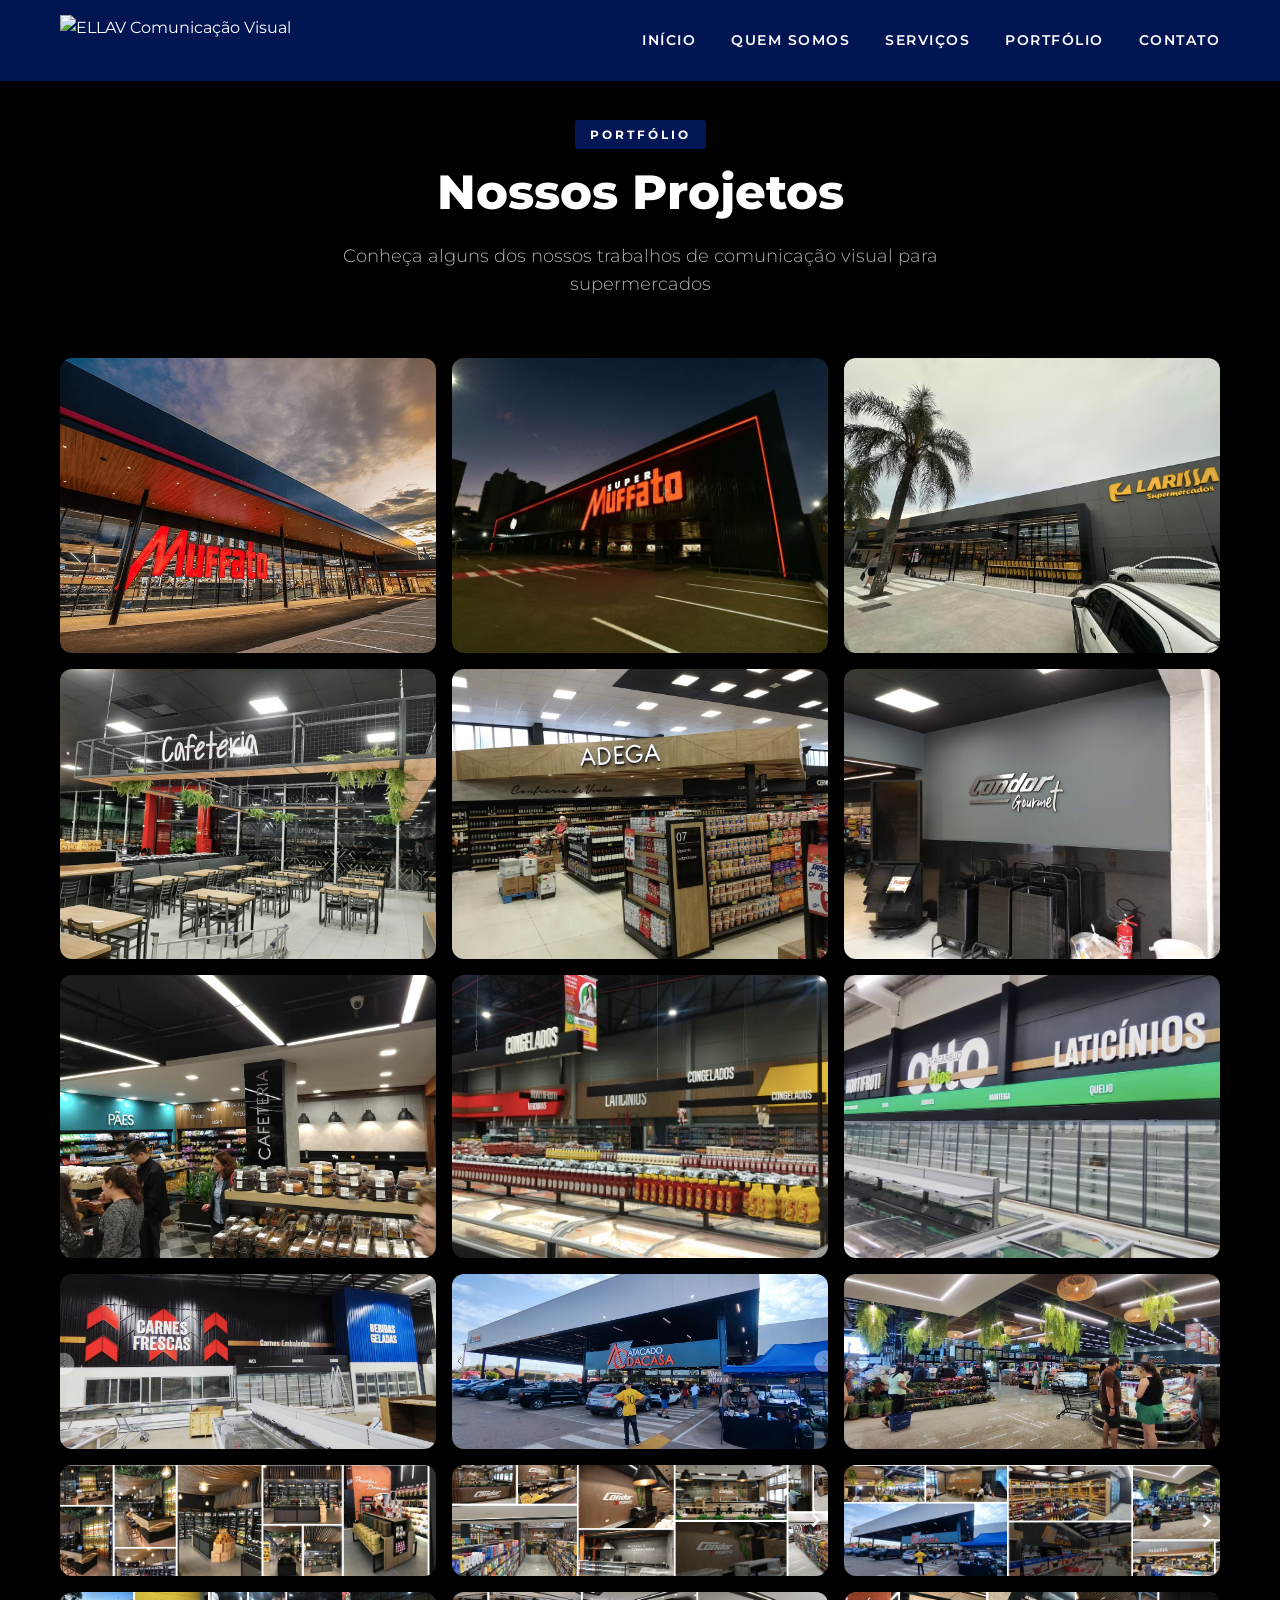
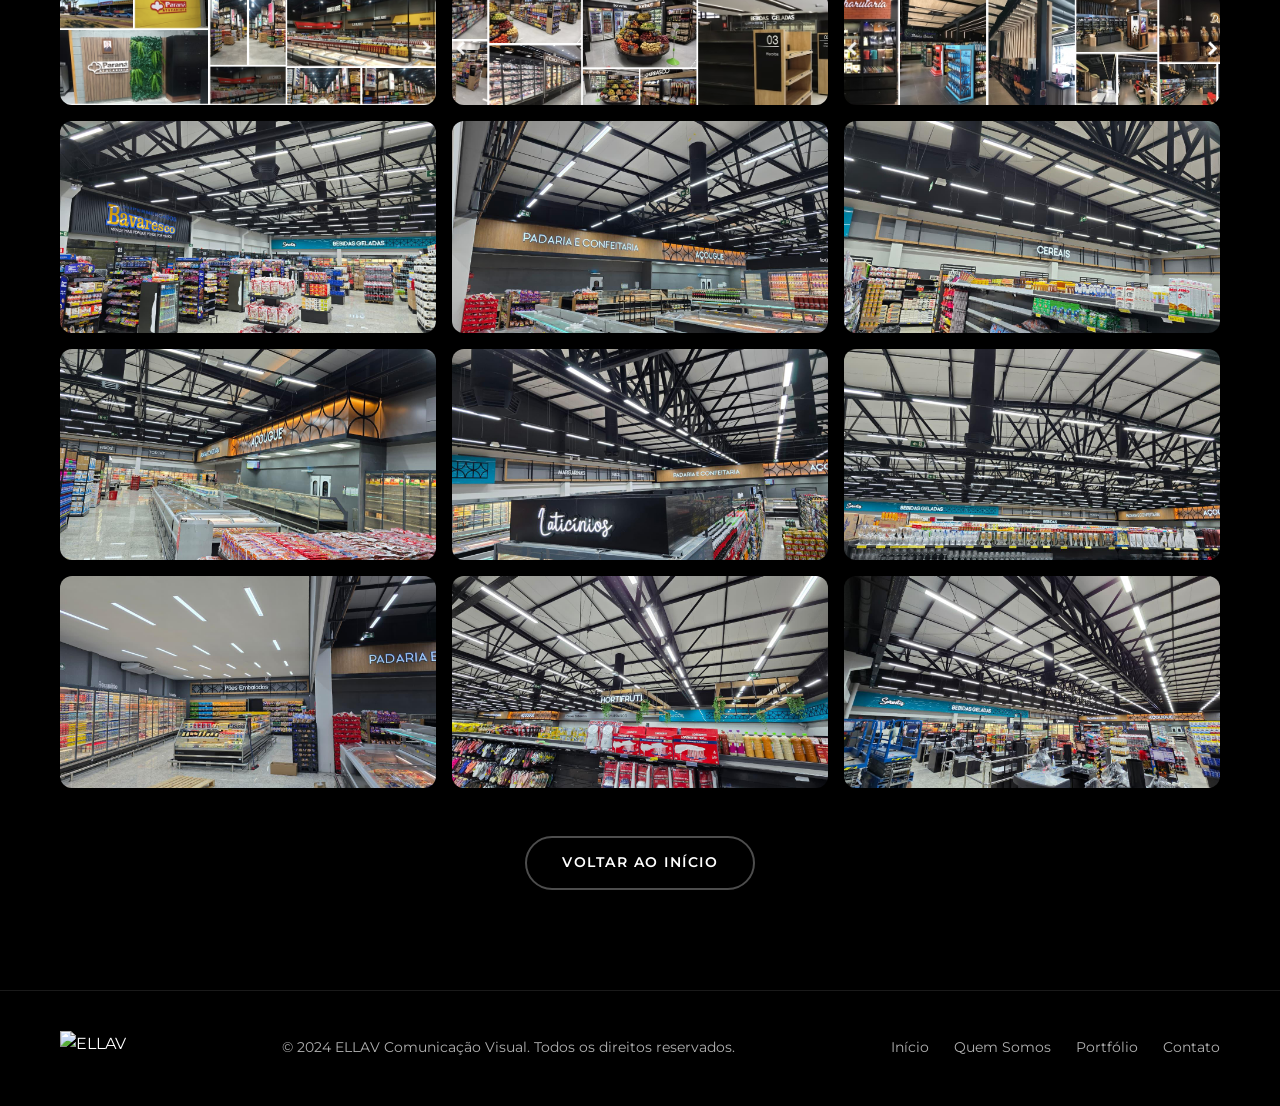
==== projetos.html @ b248b7ac "Atualiza site ELLAV com novas seções, IA chat e portfólio - Marca d'água ELLAV na hero com animação " ====
<!DOCTYPE html>
<html lang="pt-BR">
<head>
  <meta charset="UTF-8">
  <meta name="viewport" content="width=device-width, initial-scale=1.0">
  <meta name="description" content="Projetos de comunicação visual da ELLAV para supermercados — confira nosso portfólio completo.">
  <title>Projetos | ELLAV Comunicação Visual</title>

  <link rel="icon" href="https://static.wixstatic.com/media/fa3eb5_47d7f371b9f44c55b8378283761db01e%7Emv2.png/v1/fill/w_32%2Ch_32%2Clg_1%2Cusm_0.66_1.00_0.01/fa3eb5_47d7f371b9f44c55b8378283761db01e%7Emv2.png" type="image/png">
  <link rel="stylesheet" href="style.css">
</head>
<body>

  <!-- HEADER -->
  <header class="header" id="header" style="background: rgba(3, 22, 85, 0.98);">
    <div class="header-content">
      <a href="index.html" class="logo">
        <img src="https://static.wixstatic.com/media/fa3eb5_f84338ed26c94700b06e8f34a6003e89~mv2.png/v1/fill/w_516,h_166,al_c,q_85,usm_0.66_1.00_0.01,enc_avif,quality_auto/Logo%20Ellav%202024%20BRANCA.png" alt="ELLAV Comunicação Visual" loading="eager">
      </a>

      <nav>
        <ul class="nav-list" id="navList">
          <li><a href="index.html">Início</a></li>
          <li><a href="index.html#sobre">Quem Somos</a></li>
          <li><a href="index.html#servicos">Serviços</a></li>
          <li><a href="projetos.html" class="active">Portfólio</a></li>
          <li><a href="index.html#contato">Contato</a></li>
        </ul>
      </nav>

      <button class="menu-toggle" id="menuToggle" aria-label="Abrir menu">
        <span></span>
        <span></span>
        <span></span>
      </button>
    </div>
  </header>

  <!-- PROJETOS -->
  <section class="section projetos-page" id="projetos">
    <div class="container">
      <div class="section-header fade-in">
        <span class="section-label">Portfólio</span>
        <h2 class="section-title">Nossos Projetos</h2>
        <p class="section-subtitle">Conheça alguns dos nossos trabalhos de comunicação visual para supermercados</p>
      </div>
      <div class="projetos-grid">
        <div class="projeto-item fade-in">
          <img src="assets/muffato-fachada-1.png" alt="Super Muffato — Fachada" loading="lazy">
        </div>
        <div class="projeto-item fade-in">
          <img src="assets/muffato-fachada-2.png" alt="Super Muffato — Fachada Noturna" loading="lazy">
        </div>
        <div class="projeto-item fade-in">
          <img src="assets/Captura de Tela 2026-04-30 às 19.25.28.png" alt="Supermercado Larissa — Fachada" loading="lazy">
        </div>
        <div class="projeto-item fade-in">
          <img src="assets/Captura de Tela 2026-04-30 às 19.26.01.png" alt="Cafeteria — Ambientação interna" loading="lazy">
        </div>
        <div class="projeto-item fade-in">
          <img src="assets/Captura de Tela 2026-04-30 às 19.26.32.png" alt="Adega — Sinalização de setor" loading="lazy">
        </div>
        <div class="projeto-item fade-in">
          <img src="assets/Captura de Tela 2026-04-30 às 19.27.05.png" alt="Condor Gourmet — Letreiro" loading="lazy">
        </div>
        <div class="projeto-item fade-in">
          <img src="assets/Captura de Tela 2026-04-30 às 19.27.29.png" alt="Cafeteria e Pães — Ambientação" loading="lazy">
        </div>
        <div class="projeto-item fade-in">
          <img src="assets/Captura de Tela 2026-04-30 às 19.28.13.png" alt="Congelados e Laticínios — Sinalização" loading="lazy">
        </div>
        <div class="projeto-item fade-in">
          <img src="assets/Captura de Tela 2026-04-30 às 19.28.52.png" alt="Otto Supermercados — Laticínios" loading="lazy">
        </div>
        <div class="projeto-item fade-in">
          <img src="assets/Captura de Tela 2026-04-30 às 19.29.08.png" alt="Carnes Frescas e Bebidas Geladas — Layout" loading="lazy">
        </div>
        <div class="projeto-item fade-in">
          <img src="assets/Captura de Tela 2026-04-30 às 19.29.35.png" alt="Atacado da Casa — Fachada" loading="lazy">
        </div>
        <div class="projeto-item fade-in">
          <img src="assets/Captura de Tela 2026-04-30 às 19.29.50.png" alt="Hortifruti — Ambientação verde" loading="lazy">
        </div>
        <div class="projeto-item fade-in">
          <img src="assets/Captura de Tela 2026-04-30 às 19.30.15.png" alt="Projetos diversos — Adega e setores" loading="lazy">
        </div>
        <div class="projeto-item fade-in">
          <img src="assets/Captura de Tela 2026-04-30 às 19.30.26.png" alt="Projetos diversos — Cafeteria e setores" loading="lazy">
        </div>
        <div class="projeto-item fade-in">
          <img src="assets/Captura de Tela 2026-04-30 às 19.30.43.png" alt="Projetos diversos — Fachadas e interiores" loading="lazy">
        </div>
        <div class="projeto-item fade-in">
          <img src="assets/Captura de Tela 2026-04-30 às 19.30.57.png" alt="Projetos diversos — Supermercados" loading="lazy">
        </div>
        <div class="projeto-item fade-in">
          <img src="assets/Captura de Tela 2026-04-30 às 19.31.29.png" alt="Projetos diversos — Setores e hortifruti" loading="lazy">
        </div>
        <div class="projeto-item fade-in">
          <img src="assets/Captura de Tela 2026-04-30 às 19.31.45.png" alt="Projetos diversos — Charcutaria e interiores" loading="lazy">
        </div>
        <div class="projeto-item fade-in">
          <img src="assets/PHOTO-2026-04-29-20-08-53.jpg" alt="Supermercados Bavaresco — Vista geral" loading="lazy">
        </div>
        <div class="projeto-item fade-in">
          <img src="assets/PHOTO-2026-04-29-20-08-54.jpg" alt="Padaria e Confeitaria" loading="lazy">
        </div>
        <div class="projeto-item fade-in">
          <img src="assets/PHOTO-2026-04-29-20-08-52 3.jpg" alt="Hortifruti — Projeto Luminoso" loading="lazy">
        </div>
        <div class="projeto-item fade-in">
          <img src="assets/PHOTO-2026-04-29-20-08-51.jpg" alt="Açougue — Ambientação" loading="lazy">
        </div>
        <div class="projeto-item fade-in">
          <img src="assets/PHOTO-2026-04-29-20-08-54 4.jpg" alt="Laticínios — Letreiro Luminoso" loading="lazy">
        </div>
        <div class="projeto-item fade-in">
          <img src="assets/PHOTO-2026-04-29-20-08-52 5.jpg" alt="Bebidas e Setores" loading="lazy">
        </div>
        <div class="projeto-item fade-in">
          <img src="assets/PHOTO-2026-04-29-20-08-54 2.jpg" alt="Frios e Pães — Layout" loading="lazy">
        </div>
        <div class="projeto-item fade-in">
          <img src="assets/PHOTO-2026-04-29-20-08-52 4.jpg" alt="Vista Panorâmica — Projeto Integrado" loading="lazy">
        </div>
        <div class="projeto-item fade-in">
          <img src="assets/PHOTO-2026-04-29-20-08-53 2.jpg" alt="Área de Checkout" loading="lazy">
        </div>
      </div>
      <div class="projetos-voltar fade-in">
        <a href="index.html" class="btn btn-outline">Voltar ao Início</a>
      </div>
    </div>
  </section>

  <!-- FOOTER -->
  <footer class="footer">
    <div class="container">
      <div class="footer-content">
        <div class="footer-logo">
          <img src="https://static.wixstatic.com/media/fa3eb5_f84338ed26c94700b06e8f34a6003e89~mv2.png/v1/fill/w_516,h_166,al_c,q_85,usm_0.66_1.00_0.01,enc_avif,quality_auto/Logo%20Ellav%202024%20BRANCA.png" alt="ELLAV">
        </div>
        <p class="footer-copy">&copy; 2024 ELLAV Comunicação Visual. Todos os direitos reservados.</p>
        <div class="footer-links">
          <a href="index.html">Início</a>
          <a href="index.html#sobre">Quem Somos</a>
          <a href="projetos.html">Portfólio</a>
          <a href="index.html#contato">Contato</a>
        </div>
      </div>
    </div>
  </footer>

  <script>
    const menuToggle = document.getElementById('menuToggle');
    const navList = document.getElementById('navList');

    menuToggle.addEventListener('click', () => {
      menuToggle.classList.toggle('active');
      navList.classList.toggle('active');
    });

    navList.querySelectorAll('a').forEach(link => {
      link.addEventListener('click', () => {
        menuToggle.classList.remove('active');
        navList.classList.remove('active');
      });
    });

    const observer = new IntersectionObserver((entries) => {
      entries.forEach(entry => {
        if (entry.isIntersecting) {
          entry.target.classList.add('visible');
        }
      });
    }, { threshold: 0.1, rootMargin: '0px 0px -50px 0px' });

    document.querySelectorAll('.fade-in').forEach(el => observer.observe(el));
  </script>

</body>
</html>
---- style.css ----
@import url('https://fonts.googleapis.com/css2?family=Montserrat:wght@300;400;500;600;700;800;900&family=Playfair+Display:ital,wght@0,400;0,700;1,400&display=swap');

*,
*::before,
*::after {
  margin: 0;
  padding: 0;
  box-sizing: border-box;
}

:root {
  --primary: #031655;
  --primary-light: #0a2a8a;
  --primary-dark: #020e3a;
  --dark: #0a0a0a;
  --darker: #000000;
  --dark-gray: #1a1a1a;
  --medium-gray: #2a2a2a;
  --light-gray: #b0b0b0;
  --white: #ffffff;
  --off-white: #f5f5f5;
  --transition: 0.3s ease;
}

html {
  scroll-behavior: smooth;
}

body {
  font-family: 'Montserrat', sans-serif;
  background-color: var(--darker);
  color: var(--white);
  line-height: 1.6;
  overflow-x: hidden;
}

a {
  text-decoration: none;
  color: inherit;
}

ul {
  list-style: none;
}

img {
  max-width: 100%;
  display: block;
}

.container {
  max-width: 1200px;
  margin: 0 auto;
  padding: 0 20px;
}

/* ==================== HEADER ==================== */
.header {
  position: fixed;
  top: 0;
  left: 0;
  width: 100%;
  z-index: 1000;
  background: rgba(3, 22, 85, 0.95);
  backdrop-filter: blur(10px);
  border-bottom: 1px solid rgba(3, 22, 85, 0.3);
  transition: var(--transition);
}

.header-content {
  display: flex;
  justify-content: space-between;
  align-items: center;
  padding: 15px 20px;
  max-width: 1200px;
  margin: 0 auto;
}

.logo img {
  height: 50px;
  width: auto;
}

.nav-list {
  display: flex;
  gap: 35px;
  align-items: center;
}

.nav-list a {
  font-size: 0.85rem;
  font-weight: 600;
  text-transform: uppercase;
  letter-spacing: 1.5px;
  color: var(--white);
  position: relative;
  padding: 5px 0;
  transition: color var(--transition);
}

.nav-list a::after {
  content: '';
  position: absolute;
  bottom: 0;
  left: 0;
  width: 0;
  height: 2px;
  background: var(--primary);
  transition: width var(--transition);
}

.nav-list a:hover {
  color: rgba(255, 255, 255, 0.7);
}

.nav-list a:hover::after {
  width: 100%;
}

.menu-toggle {
  display: none;
  flex-direction: column;
  gap: 5px;
  cursor: pointer;
  background: none;
  border: none;
  padding: 5px;
}

.menu-toggle span {
  display: block;
  width: 28px;
  height: 2px;
  background: var(--white);
  transition: var(--transition);
}

/* ==================== HERO ==================== */
.hero {
  position: relative;
  min-height: 100vh;
  display: flex;
  align-items: center;
  justify-content: center;
  text-align: center;
  overflow: hidden;
}

.hero-bg {
  position: absolute;
  inset: 0;
  background:
    linear-gradient(135deg, rgba(0, 0, 0, 0.88) 0%, rgba(3, 22, 85, 0.7) 50%, rgba(3, 22, 85, 0.4) 100%);
  z-index: 1;
}

.hero-bg::before {
  content: '';
  position: absolute;
  inset: 0;
  background:
    radial-gradient(circle at 20% 50%, rgba(3, 22, 85, 0.15) 0%, transparent 50%),
    radial-gradient(circle at 80% 20%, rgba(3, 22, 85, 0.1) 0%, transparent 40%);
}

.hero-content {
  position: relative;
  z-index: 2;
  max-width: 900px;
  padding: 0 20px;
}

.hero-logo {
  margin-bottom: 35px;
}

.hero-logo img {
  width: 60%;
  max-width: 550px;
  margin: 0 auto;
  border-radius: 20px;
}

.hero-badge {
  display: inline-block;
  padding: 8px 24px;
  border: 1px solid var(--white);
  border-radius: 50px;
  font-size: 0.75rem;
  font-weight: 600;
  letter-spacing: 3px;
  text-transform: uppercase;
  color: var(--white);
  margin-bottom: 30px;
  animation: fadeInDown 1s ease 0.3s both;
}

.hero h1 {
  font-family: 'Montserrat', sans-serif;
  font-size: clamp(2.5rem, 5vw, 4rem);
  font-weight: 800;
  line-height: 1.1;
  margin-bottom: 20px;
  animation: fadeInUp 1s ease 0.5s both;
}

.hero h1 .highlight {
  color: var(--white);
  display: block;
  opacity: 0.85;
}

.hero p {
  font-size: clamp(1rem, 2vw, 1.2rem);
  font-weight: 300;
  color: var(--light-gray);
  margin-bottom: 40px;
  max-width: 600px;
  margin-left: auto;
  margin-right: auto;
  animation: fadeInUp 1s ease 0.7s both;
}

.hero-buttons {
  display: flex;
  gap: 15px;
  justify-content: center;
  flex-wrap: wrap;
  animation: fadeInUp 1s ease 0.9s both;
}

.btn {
  display: inline-flex;
  align-items: center;
  gap: 10px;
  padding: 14px 35px;
  font-family: 'Montserrat', sans-serif;
  font-size: 0.85rem;
  font-weight: 600;
  text-transform: uppercase;
  letter-spacing: 1.5px;
  border-radius: 50px;
  cursor: pointer;
  transition: all var(--transition);
  border: none;
}

.btn-primary {
  background: var(--primary);
  color: var(--white);
}

.btn-primary:hover {
  background: var(--primary-dark);
  transform: translateY(-2px);
  box-shadow: 0 10px 30px rgba(3, 22, 85, 0.5);
}

.btn-projetos {
  margin-top: 28px;
  background: linear-gradient(135deg, #1a3cb0, #2952d6);
  color: var(--white);
  font-size: 1rem;
  font-weight: 700;
  padding: 18px 44px;
  box-shadow: 0 6px 24px rgba(41, 82, 214, 0.45);
}

.btn-projetos:hover {
  background: linear-gradient(135deg, #2952d6, #3b6bff);
  transform: translateY(-3px);
  box-shadow: 0 10px 36px rgba(41, 82, 214, 0.6);
}

.btn-outline {
  background: transparent;
  color: var(--white);
  border: 2px solid rgba(255, 255, 255, 0.3);
}

.btn-outline:hover {
  border-color: var(--primary);
  color: var(--primary);
  transform: translateY(-2px);
}

.scroll-indicator {
  position: absolute;
  bottom: 30px;
  left: 50%;
  transform: translateX(-50%);
  z-index: 2;
  animation: bounce 2s infinite;
}

.scroll-indicator span {
  display: block;
  width: 2px;
  height: 40px;
  background: linear-gradient(to bottom, var(--primary), transparent);
  margin: 0 auto;
}

/* ==================== SECTIONS ==================== */
.section {
  padding: 100px 0;
}

.section-header {
  text-align: center;
  margin-bottom: 60px;
}

.section-label {
  display: inline-block;
  font-size: 0.75rem;
  font-weight: 700;
  letter-spacing: 3px;
  text-transform: uppercase;
  color: var(--white);
  background: var(--primary);
  padding: 5px 15px;
  border-radius: 3px;
  margin-bottom: 15px;
}

.section-title {
  font-size: clamp(2rem, 4vw, 3rem);
  font-weight: 800;
  margin-bottom: 20px;
  line-height: 1.2;
}

.section-subtitle {
  font-size: 1.1rem;
  font-weight: 300;
  color: var(--light-gray);
  max-width: 600px;
  margin: 0 auto;
}

/* ==================== SOBRE / ABOUT ==================== */
.about {
  background: var(--primary);
  padding-bottom: 40px;
}

.about-grid {
  display: grid;
  grid-template-columns: 1fr 1fr;
  gap: 60px;
  align-items: center;
}

.about-label-row {
  display: flex;
  align-items: center;
  gap: 14px;
  flex-wrap: wrap;
}

.about-badge {
  display: inline-flex;
  align-items: center;
  gap: 8px;
  background: var(--primary);
  border-radius: 6px;
  padding: 6px 12px 6px 6px;
}

.about-badge img {
  width: 36px;
  height: auto;
  object-fit: contain;
}

.about-badge span {
  font-size: 0.65rem;
  font-weight: 600;
  color: rgba(255, 255, 255, 0.85);
  letter-spacing: 0.5px;
  text-transform: uppercase;
  white-space: nowrap;
}

.about-text h3 {
  font-size: 1.5rem;
  font-weight: 700;
  margin-bottom: 20px;
  color: var(--white);
}

.about-text p {
  font-size: 1rem;
  color: rgba(255, 255, 255, 0.8);
  margin-bottom: 15px;
  line-height: 1.8;
}

.about-stats {
  display: grid;
  grid-template-columns: repeat(4, 1fr);
  gap: 20px;
  margin-top: 30px;
}

.stat {
  text-align: center;
  padding: 25px 15px;
  background: rgba(255, 255, 255, 0.1);
  border-radius: 12px;
  border: 1px solid rgba(255, 255, 255, 0.15);
  transition: var(--transition);
}

.stat:hover {
  border-color: rgba(255, 255, 255, 0.4);
  transform: translateY(-5px);
  background: rgba(255, 255, 255, 0.15);
}

.stat-number {
  font-size: 2.2rem;
  font-weight: 800;
  color: var(--white);
  display: block;
}

.stat-label {
  font-size: 0.75rem;
  font-weight: 600;
  text-transform: uppercase;
  letter-spacing: 1px;
  color: rgba(255, 255, 255, 0.7);
  margin-top: 5px;
}

.about-image {
  position: relative;
  border-radius: 16px;
  overflow: hidden;
}

.about-image img {
  width: 100%;
  height: 450px;
  object-fit: cover;
  border-radius: 16px;
}

.about-image::after {
  content: '';
  position: absolute;
  inset: 0;
  border-radius: 16px;
  border: 1px solid rgba(255, 255, 255, 0.15);
}

.about-video {
  position: relative;
  border-radius: 16px;
  overflow: hidden;
}

.about-video video {
  width: 100%;
  height: 450px;
  object-fit: cover;
  border-radius: 16px;
  display: block;
}

.about-video::after {
  content: '';
  position: absolute;
  inset: 0;
  border-radius: 16px;
  border: 1px solid rgba(255, 255, 255, 0.15);
  pointer-events: none;
}

/* ==================== SERVIÇOS ==================== */
.services {
  background: var(--primary);
  color: var(--white);
  padding-top: 40px;
}

.services-grid {
  display: grid;
  grid-template-columns: repeat(2, 1fr);
  gap: 18px;
}

.service-item {
  display: flex;
  flex-direction: column;
  gap: 12px;
}

.service-item h3 {
  color: var(--white);
  background: var(--primary);
  width: fit-content;
  padding: 8px 12px;
  border-radius: 6px;
  font-size: clamp(1.15rem, 2.5vw, 1.8rem);
  line-height: 1.05;
  font-weight: 700;
  letter-spacing: 0;
}

.service-photo-card {
  position: relative;
  min-height: 240px;
  background: rgba(255, 255, 255, 0.04);
  border: 1px dashed rgba(255, 255, 255, 0.24);
  border-radius: 8px;
}

.service-badge {
  position: absolute;
  top: 14px;
  left: 14px;
  width: 52px;
  height: 28px;
  padding: 6px;
  background: var(--primary);
  border-radius: 6px;
  display: flex;
  align-items: center;
  justify-content: center;
}

.service-badge img {
  width: 100%;
  max-height: 100%;
  object-fit: contain;
}

.services .section-title,
.services .section-subtitle {
  color: var(--white);
}

.services .section-label {
  background: var(--primary);
  color: var(--white);
}

/* ==================== PORTFÓLIO ==================== */
.portfolio {
  background: var(--primary-dark);
}

.portfolio-grid {
  display: grid;
  grid-template-columns: repeat(auto-fit, minmax(350px, 1fr));
  gap: 20px;
}

.portfolio-item {
  position: relative;
  border-radius: 12px;
  overflow: hidden;
  aspect-ratio: 16/10;
  cursor: pointer;
}

.portfolio-item img {
  width: 100%;
  height: 100%;
  object-fit: cover;
  transition: transform 0.5s ease;
}

.portfolio-overlay {
  position: absolute;
  inset: 0;
  background: linear-gradient(to top, rgba(17, 17, 17, 0.9) 0%, transparent 60%);
  display: flex;
  flex-direction: column;
  justify-content: flex-end;
  padding: 25px;
  opacity: 0;
  transition: opacity var(--transition);
}

.portfolio-item:hover img {
  transform: scale(1.08);
}

.portfolio-item:hover .portfolio-overlay {
  opacity: 1;
}

.portfolio-overlay h4 {
  font-size: 1.1rem;
  font-weight: 700;
  margin-bottom: 5px;
}

.portfolio-overlay span {
  font-size: 0.85rem;
  color: rgba(255, 255, 255, 0.7);
  font-weight: 500;
}

/* ==================== CLIENTES ==================== */
.clients {
  background: var(--primary);
  color: var(--white);
}

.clients > .container {
  background: #061d6b;
  border-radius: 24px;
  padding: 60px 40px;
}

.clients-text {
  text-align: center;
  max-width: 700px;
  margin: 0 auto 50px;
}

.clients-text p {
  font-size: 1.1rem;
  color: rgba(255, 255, 255, 0.72);
  font-weight: 300;
  line-height: 1.8;
}

.clients .section-title {
  color: var(--white);
}

.clients-marquee {
  overflow: hidden;
  padding: 30px 0;
  position: relative;
  width: 100%;
}

.clients-marquee::before,
.clients-marquee::after {
  content: '';
  position: absolute;
  top: 0;
  bottom: 0;
  width: 100px;
  z-index: 2;
}

.clients-marquee::before {
  left: 0;
  background: linear-gradient(to right, #061d6b, transparent);
}

.clients-marquee::after {
  right: 0;
  background: linear-gradient(to left, #061d6b, transparent);
}

.clients-track {
  --clients-gap: 60px;
  display: flex;
  align-items: center;
  flex-wrap: nowrap;
  width: max-content;
  animation: clientsLoop 22s linear infinite;
  will-change: transform;
}

.clients-logo-group {
  display: flex;
  gap: var(--clients-gap);
  align-items: center;
  flex: 0 0 auto;
  padding-right: var(--clients-gap);
}

.client-logo {
  flex: 0 0 auto;
  padding: 14px 20px;
  background: rgba(6, 29, 107, 0.6);
  border-radius: 14px;
  border: none;
  transition: all var(--transition);
  display: flex;
  align-items: center;
  justify-content: center;
}

.client-logo img {
  max-height: 64px;
  max-width: 170px;
  object-fit: contain;
}

.client-logo-dark {
  background: rgba(6, 29, 107, 0.6);
}

.client-logo:hover {
  transform: translateY(-3px);
}

@keyframes clientsLoop {
  from {
    transform: translateX(0);
  }

  to {
    transform: translateX(-50%);
  }
}

@media (hover: hover) {
  .clients-marquee:hover .clients-track {
    animation-play-state: paused;
  }
}

/* ==================== CONTATO ==================== */
.contact {
  background: var(--primary);
  position: relative;
  padding-bottom: 40px;
}

.contact::before {
  content: '';
  position: absolute;
  top: 0;
  left: 0;
  width: 100%;
  height: 100%;
  background: radial-gradient(circle at 50% 0%, rgba(255, 255, 255, 0.05) 0%, transparent 60%);
}

.contact .container {
  position: relative;
  z-index: 1;
}

.contact-grid {
  display: grid;
  grid-template-columns: 1fr 1fr;
  gap: 60px;
  align-items: start;
}

.contact-info h3 {
  font-size: 1.8rem;
  font-weight: 700;
  margin-bottom: 15px;
}

.contact-info > p {
  color: rgba(255, 255, 255, 0.8);
  margin-bottom: 40px;
  line-height: 1.8;
}

.contact-methods {
  display: flex;
  flex-direction: column;
  gap: 20px;
}

.contact-method {
  display: flex;
  align-items: center;
  gap: 20px;
  padding: 20px 25px;
  background: rgba(255, 255, 255, 0.08);
  border-radius: 12px;
  border: 1px solid rgba(255, 255, 255, 0.15);
  transition: all var(--transition);
}

.contact-method:hover {
  border-color: rgba(255, 255, 255, 0.4);
  transform: translateX(8px);
  background: rgba(255, 255, 255, 0.12);
}

.contact-method-icon {
  width: 50px;
  height: 50px;
  border-radius: 12px;
  background: rgba(255, 255, 255, 0.1);
  display: flex;
  align-items: center;
  justify-content: center;
  font-size: 1.4rem;
  flex-shrink: 0;
}

.contact-method-text strong {
  display: block;
  font-size: 0.8rem;
  text-transform: uppercase;
  letter-spacing: 1px;
  color: rgba(255, 255, 255, 0.7);
  margin-bottom: 3px;
}

.contact-method-text span {
  font-size: 1rem;
  color: var(--white);
}

.contact-map {
  border-radius: 16px;
  overflow: hidden;
  border: 1px solid rgba(255, 255, 255, 0.15);
}

.contact-map a {
  display: block;
}

.contact-map img {
  width: 100%;
  height: 400px;
  object-fit: cover;
  display: block;
  border-radius: 16px;
  transition: filter 0.3s ease;
}

.contact-map:hover img {
  filter: brightness(1.1);
}

.contact-reviews {
  margin-top: 20px;
}

.reviews-header {
  display: flex;
  align-items: center;
  gap: 14px;
  margin-bottom: 24px;
}

.reviews-header h3 {
  font-size: 1.3rem;
  font-weight: 700;
  color: var(--white);
}

.reviews-stars {
  display: flex;
  gap: 4px;
  font-size: 1.4rem;
  color: #f5b301;
}

.reviews-grid {
  display: grid;
  grid-template-columns: repeat(2, 1fr);
  gap: 20px;
}

.review-card {
  position: relative;
  border-radius: 16px;
  overflow: hidden;
  border: 1px solid rgba(255, 255, 255, 0.1);
  background: rgba(255, 255, 255, 0.05);
}

.review-card img {
  width: 100%;
  display: block;
  border-radius: 16px;
}

.review-heart {
  position: absolute;
  bottom: 14px;
  left: 18px;
  background: none;
  border: none;
  font-size: 1.6rem;
  color: rgba(255, 255, 255, 0.6);
  cursor: pointer;
  transition: all 0.25s ease;
  padding: 0;
  line-height: 1;
}

.review-heart.liked {
  color: #e74c3c;
  transform: scale(1.2);
}

/* BOTÃO IA */
.btn-ia {
  background: linear-gradient(135deg, #1a3cb0, #2952d6);
  color: var(--white);
  display: inline-flex;
  align-items: center;
  gap: 8px;
  cursor: pointer;
}

.btn-ia img {
  width: 24px;
  height: 24px;
  border-radius: 50%;
  object-fit: cover;
}

.btn-ia:hover {
  background: linear-gradient(135deg, #2952d6, #3b6bff);
  transform: translateY(-2px);
  box-shadow: 0 10px 30px rgba(41, 82, 214, 0.5);
}

/* CHAT IA */
.ia-chat-overlay {
  display: none;
  position: fixed;
  inset: 0;
  background: rgba(0, 0, 0, 0.5);
  z-index: 9998;
}

.ia-chat-overlay.active {
  display: block;
}

.ia-chat {
  display: none;
  position: fixed;
  bottom: 20px;
  right: 20px;
  width: 380px;
  height: 520px;
  background: #fff;
  border-radius: 20px;
  box-shadow: 0 16px 60px rgba(0, 0, 0, 0.35);
  z-index: 9999;
  flex-direction: column;
  overflow: hidden;
}

.ia-chat.active {
  display: flex;
}

.ia-chat-header {
  display: flex;
  align-items: center;
  justify-content: space-between;
  padding: 14px 18px;
  background: var(--primary);
  color: #fff;
  flex-shrink: 0;
}

.ia-chat-header-info {
  display: flex;
  align-items: center;
  gap: 10px;
}

.ia-chat-header-info img {
  width: 36px;
  height: 36px;
  border-radius: 50%;
  object-fit: cover;
  background: #fff;
}

.ia-chat-header-info strong {
  display: block;
  font-size: 0.95rem;
}

.ia-chat-header-info span {
  font-size: 0.7rem;
  opacity: 0.8;
}

.ia-chat-close {
  background: none;
  border: none;
  color: #fff;
  font-size: 1.4rem;
  cursor: pointer;
  padding: 0;
  line-height: 1;
}

.ia-chat-messages {
  flex: 1;
  overflow-y: auto;
  padding: 16px;
  display: flex;
  flex-direction: column;
  gap: 10px;
  background: #f5f5f5;
}

.ia-msg {
  max-width: 80%;
  padding: 10px 14px;
  border-radius: 16px;
  font-size: 0.88rem;
  line-height: 1.5;
  word-wrap: break-word;
}

.ia-msg-bot {
  background: #e9e9eb;
  color: #1a1a1a;
  align-self: flex-start;
  border-bottom-left-radius: 4px;
}

.ia-msg-user {
  background: var(--primary);
  color: #fff;
  align-self: flex-end;
  border-bottom-right-radius: 4px;
}

.ia-typing {
  display: flex;
  gap: 5px;
  padding: 12px 18px;
}

.ia-typing span {
  width: 8px;
  height: 8px;
  border-radius: 50%;
  background: #999;
  animation: typingDot 1.2s infinite;
}

.ia-typing span:nth-child(2) { animation-delay: 0.2s; }
.ia-typing span:nth-child(3) { animation-delay: 0.4s; }

@keyframes typingDot {
  0%, 60%, 100% { opacity: 0.3; transform: translateY(0); }
  30% { opacity: 1; transform: translateY(-4px); }
}

.ia-chat-input {
  display: flex;
  align-items: center;
  padding: 10px 14px;
  border-top: 1px solid #e0e0e0;
  background: #fff;
  gap: 8px;
  flex-shrink: 0;
}

.ia-chat-input input {
  flex: 1;
  border: none;
  outline: none;
  font-size: 0.9rem;
  padding: 10px 12px;
  background: #f0f0f0;
  border-radius: 20px;
  color: #333;
  font-family: 'Montserrat', sans-serif;
}

.ia-chat-input button {
  width: 40px;
  height: 40px;
  border: none;
  background: var(--primary);
  color: #fff;
  border-radius: 50%;
  cursor: pointer;
  display: flex;
  align-items: center;
  justify-content: center;
  flex-shrink: 0;
  transition: background 0.2s;
}

.ia-chat-input button:hover {
  background: var(--primary-dark);
}

@media (max-width: 768px) {
  .ia-chat {
    bottom: 0;
    right: 0;
    width: 100%;
    height: 100%;
    border-radius: 0;
  }

  .ia-chat-input input {
    font-size: 16px;
  }

  .reviews-grid {
    grid-template-columns: 1fr;
  }

  .contact-map img {
    height: 280px;
  }
}

/* ==================== FOOTER ==================== */
.footer {
  background: #000;
  border-top: 1px solid rgba(255, 255, 255, 0.1);
  padding: 40px 0;
}

.footer-content {
  display: flex;
  justify-content: space-between;
  align-items: center;
  flex-wrap: wrap;
  gap: 20px;
}

.footer-logo img {
  height: 35px;
}

.footer-copy {
  font-size: 0.85rem;
  color: var(--light-gray);
}

.footer-links {
  display: flex;
  gap: 25px;
}

.footer-links a {
  font-size: 0.85rem;
  color: var(--light-gray);
  transition: color var(--transition);
}

.footer-links a:hover {
  color: var(--primary);
}

/* ==================== ANIMATIONS ==================== */
@keyframes fadeInUp {
  from {
    opacity: 0;
    transform: translateY(30px);
  }
  to {
    opacity: 1;
    transform: translateY(0);
  }
}

@keyframes fadeInDown {
  from {
    opacity: 0;
    transform: translateY(-20px);
  }
  to {
    opacity: 1;
    transform: translateY(0);
  }
}

@keyframes bounce {
  0%, 20%, 50%, 80%, 100% {
    transform: translateX(-50%) translateY(0);
  }
  40% {
    transform: translateX(-50%) translateY(-10px);
  }
  60% {
    transform: translateX(-50%) translateY(-5px);
  }
}

.fade-in {
  opacity: 0;
  transform: translateY(30px);
  transition: opacity 0.8s ease, transform 0.8s ease;
}

.fade-in.visible {
  opacity: 1;
  transform: translateY(0);
}

/* ==================== RESPONSIVO ==================== */
@media (max-width: 992px) {
  .about-grid,
  .contact-grid {
    grid-template-columns: 1fr;
    gap: 40px;
  }

  .about-image,
  .about-video {
    order: -1;
  }

  .about-video video {
    height: 300px;
  }

  .portfolio-grid {
    grid-template-columns: repeat(auto-fit, minmax(280px, 1fr));
  }
}

@media (max-width: 768px) {
  .nav-list {
    position: fixed;
    top: 0;
    right: -100%;
    width: 280px;
    height: 100vh;
    background: var(--primary);
    flex-direction: column;
    justify-content: center;
    gap: 30px;
    padding: 40px;
    transition: right var(--transition);
    border-left: 1px solid rgba(255, 255, 255, 0.15);
  }

  .nav-list.active {
    right: 0;
  }

  .menu-toggle {
    display: flex;
    z-index: 1001;
  }

  .menu-toggle.active span:nth-child(1) {
    transform: rotate(45deg) translate(5px, 5px);
  }

  .menu-toggle.active span:nth-child(2) {
    opacity: 0;
  }

  .menu-toggle.active span:nth-child(3) {
    transform: rotate(-45deg) translate(5px, -5px);
  }

  .ellav-watermark {
    font-size: clamp(6rem, 22vw, 12rem);
    -webkit-text-stroke: 12px rgba(255, 255, 255, 0.08);
    text-stroke: 12px rgba(255, 255, 255, 0.08);
    letter-spacing: 0.06em;
  }

  .hero h1 {
    font-size: 2rem;
  }

  .about-stats {
    grid-template-columns: repeat(2, 1fr);
    gap: 10px;
  }

  .stat {
    padding: 15px 10px;
  }

  .stat-number {
    font-size: 1.5rem;
  }

  .section {
    padding: 60px 0;
  }

  .about-image img {
    height: 280px;
  }

  .portfolio-grid {
    grid-template-columns: 1fr;
    gap: 14px;
  }

  .portfolio-item {
    aspect-ratio: 16/8.5;
  }

  .services-grid {
    grid-template-columns: 1fr;
    gap: 12px;
  }

  .service-photo-card {
    min-height: 170px;
  }

  .hero-buttons {
    flex-direction: column;
    align-items: center;
  }

  .footer-content {
    flex-direction: column;
    text-align: center;
  }

  .clients-track {
    --clients-gap: 20px;
    animation-duration: 16s;
  }

  .client-logo {
    padding: 0;
    font-size: 0.95rem;
    min-width: 130px;
  }

  .client-logo img {
    max-height: 54px;
    max-width: 135px;
  }
}

/* ==================== HERO WATERMARK (ELLAV de fundo) ==================== */
.ellav-watermark {
  font-family: Impact, 'Arial Black', 'Montserrat', sans-serif;
  font-weight: 900;
  font-size: clamp(12rem, 28vw, 32rem);
  letter-spacing: 0.12em;
  text-transform: uppercase;
  white-space: nowrap;
  color: transparent;
  -webkit-text-fill-color: transparent;
  -webkit-text-stroke: 24px rgba(255, 255, 255, 0.08);
  text-stroke: 24px rgba(255, 255, 255, 0.08);
  position: absolute;
  top: 50%;
  left: 50%;
  transform: translate(-50%, -50%);
  z-index: 0;
  pointer-events: none;
  user-select: none;
}

.ellav-watermark span {
  display: inline-block;
  opacity: 0;
  animation: watermarkLetter 0.5s ease forwards;
}

.ellav-watermark span:nth-child(1) { animation-delay: 0.3s; }
.ellav-watermark span:nth-child(2) { animation-delay: 0.55s; }
.ellav-watermark span:nth-child(3) { animation-delay: 0.8s; }
.ellav-watermark span:nth-child(4) { animation-delay: 1.05s; }
.ellav-watermark span:nth-child(5) { animation-delay: 1.3s; }

@keyframes watermarkLetter {
  from {
    opacity: 0;
    transform: translateY(0.08em);
  }
  to {
    opacity: 1;
    transform: translateY(0);
  }
}

/* PÁGINA DE PROJETOS */
.projetos-page {
  padding-top: 120px;
}

.projetos-grid {
  display: grid;
  grid-template-columns: repeat(3, 1fr);
  gap: 16px;
  margin-top: 40px;
}

.projeto-item {
  border-radius: 12px;
  overflow: hidden;
  position: relative;
  background: rgba(255, 255, 255, 0.05);
}

.projeto-item img {
  width: 100%;
  height: 100%;
  object-fit: cover;
  display: block;
  transition: transform 0.4s ease;
}

.projeto-item:hover img {
  transform: scale(1.05);
}

.projetos-voltar {
  text-align: center;
  margin-top: 48px;
}

@media (max-width: 768px) {
  .projetos-grid {
    grid-template-columns: repeat(2, 1fr);
    gap: 12px;
  }
}

@media (max-width: 480px) {
  .projetos-grid {
    grid-template-columns: 1fr;
    gap: 10px;
  }
}

@media (max-width: 480px) {
  .ellav-watermark {
    font-size: clamp(4.5rem, 20vw, 6rem);
    -webkit-text-stroke: 8px rgba(255, 255, 255, 0.08);
    text-stroke: 8px rgba(255, 255, 255, 0.08);
    letter-spacing: 0.04em;
  }

  .clients-marquee {
    padding: 22px 0;
  }

  .clients-marquee::before,
  .clients-marquee::after {
    width: 48px;
  }

  .client-logo {
    min-width: 155px;
    padding: 0;
  }

  .client-logo img {
    max-height: 48px;
    max-width: 120px;
  }

  .service-photo-card {
    min-height: 140px;
  }

  .service-item h3 {
    font-size: 1.25rem;
  }

  .about-image img {
    height: 220px;
  }

  .portfolio-item {
    aspect-ratio: 16/8;
  }

  .portfolio-overlay {
    padding: 18px;
  }

}
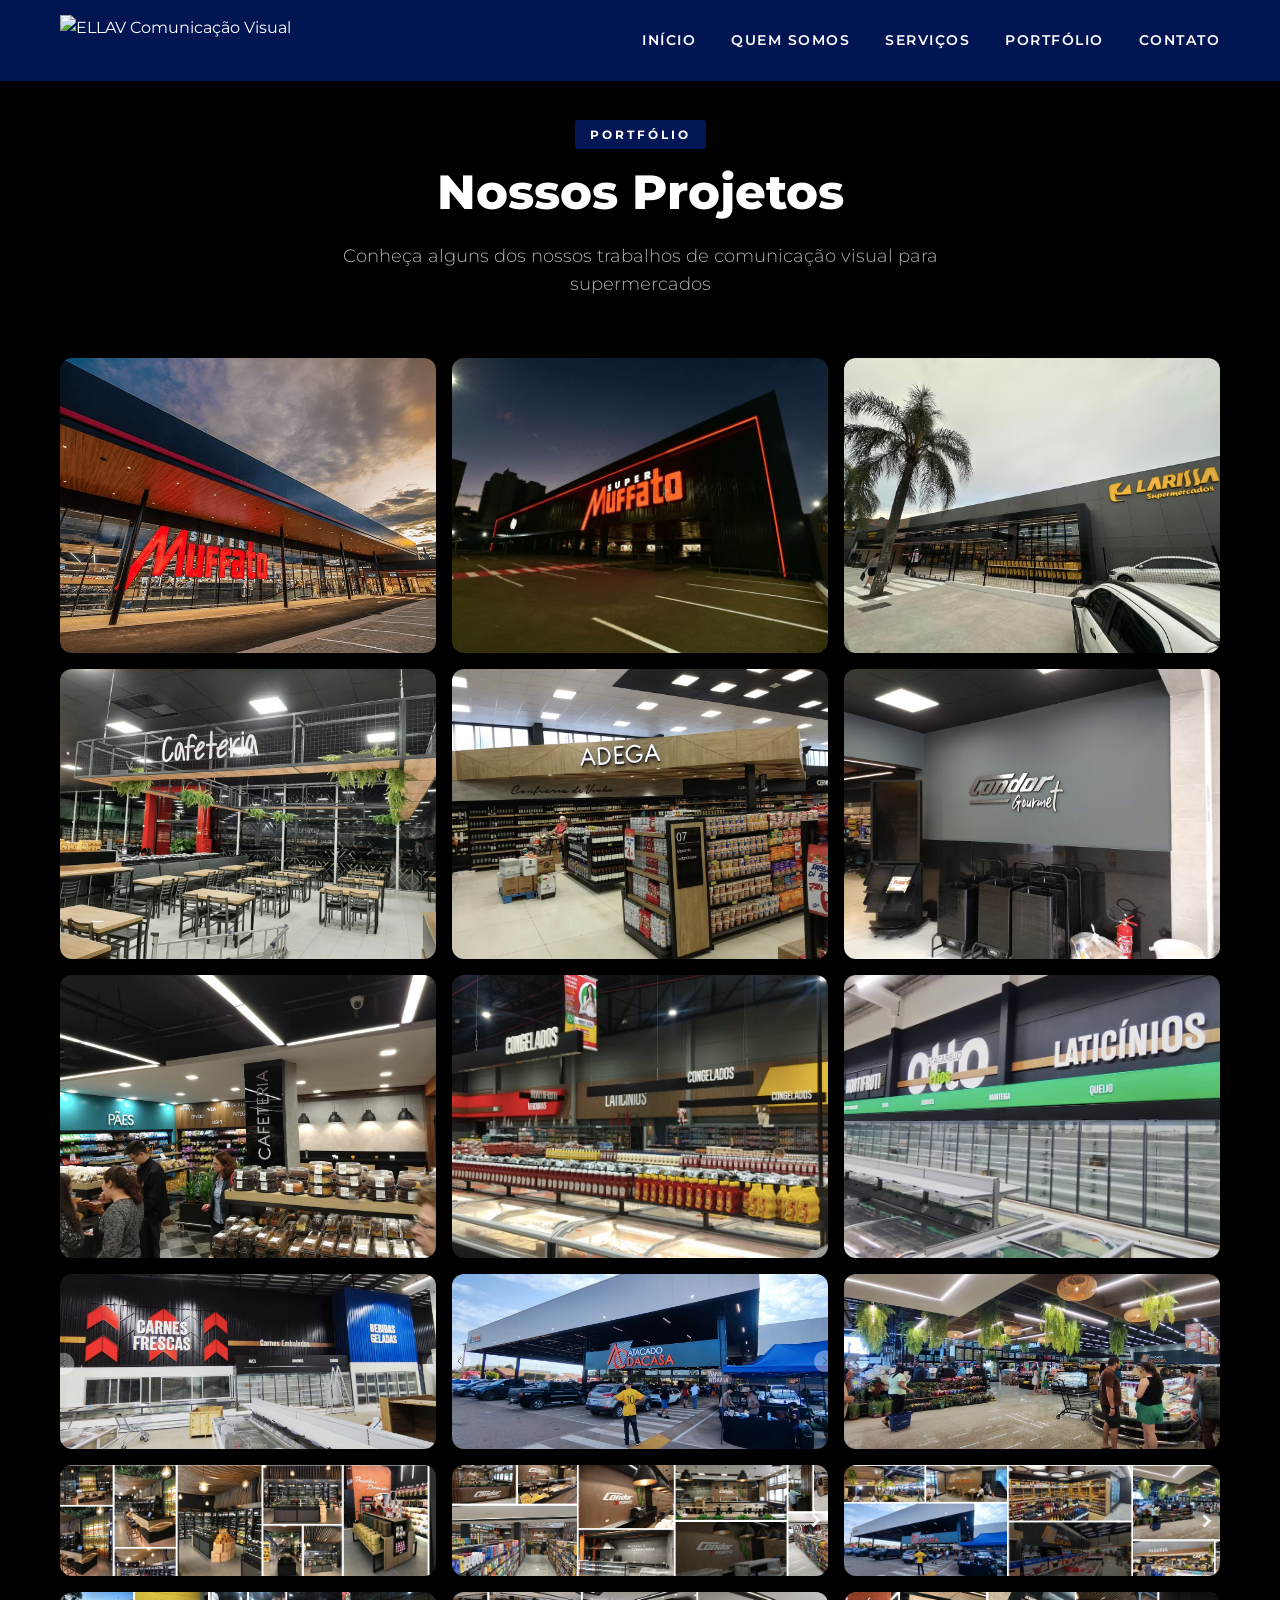
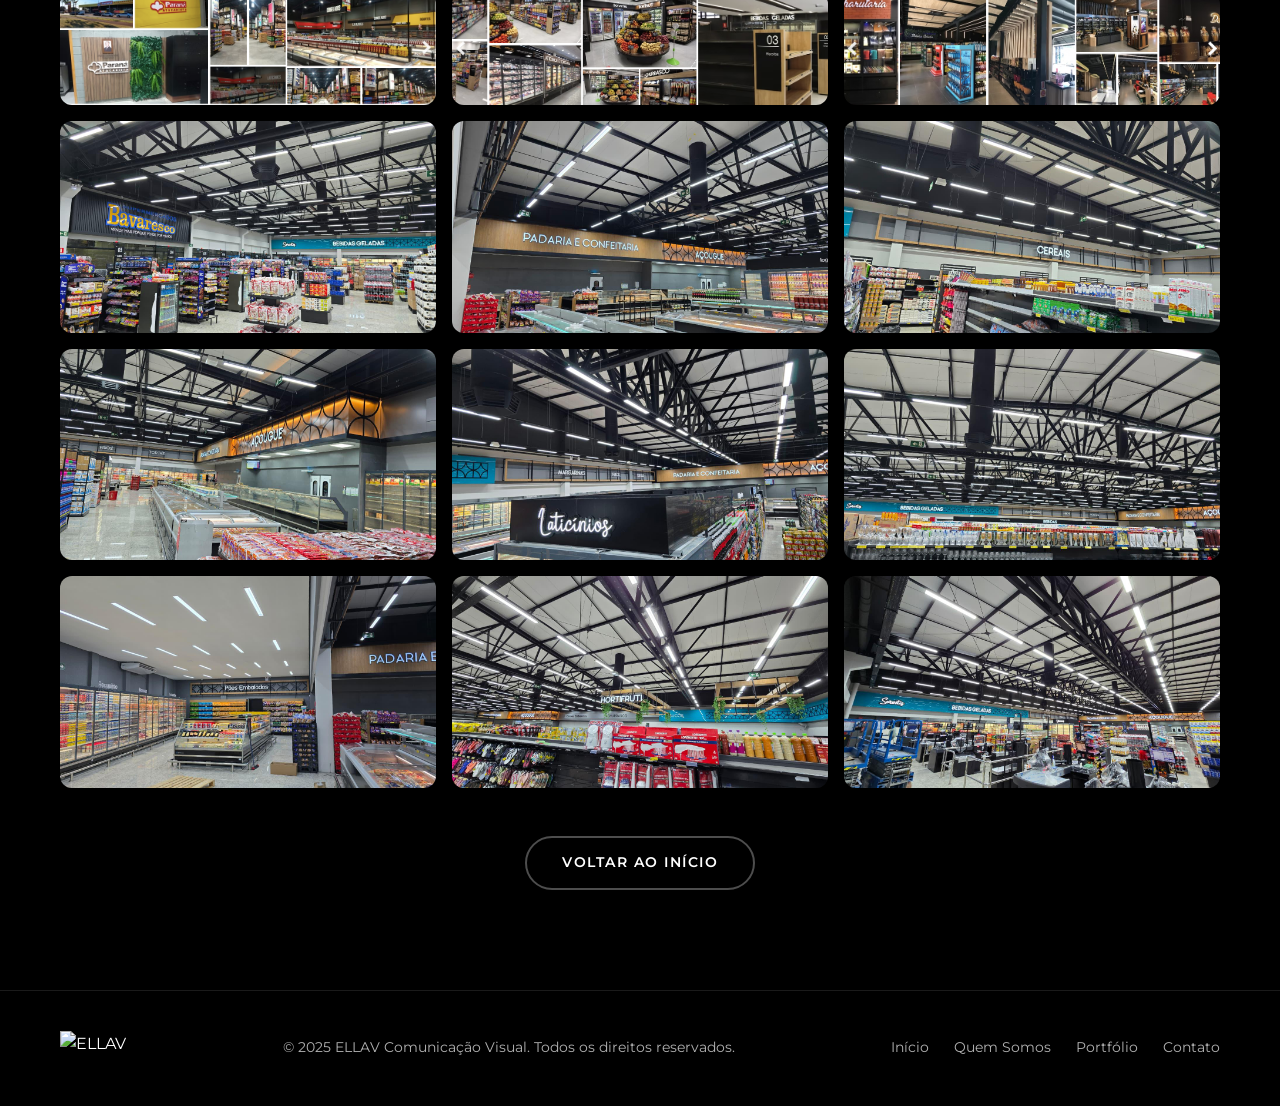
==== commit 78241e81: "Otimiza SEO, performance e acessibilidade do site - Adiciona meta tags Open Graph e Twitter Cards em" ====
--- a/projetos.html
+++ b/projetos.html
@@ -4,9 +4,21 @@
   <meta charset="UTF-8">
   <meta name="viewport" content="width=device-width, initial-scale=1.0">
   <meta name="description" content="Projetos de comunicação visual da ELLAV para supermercados — confira nosso portfólio completo.">
+  <meta name="robots" content="index, follow">
+  <link rel="canonical" href="https://matheuseduardo04-dotcom.github.io/ellav/projetos.html">
+  <meta property="og:type" content="website">
+  <meta property="og:title" content="Projetos | ELLAV Comunicação Visual">
+  <meta property="og:description" content="Confira nosso portfólio completo de comunicação visual para supermercados.">
+  <meta property="og:image" content="https://static.wixstatic.com/media/fa3eb5_f84338ed26c94700b06e8f34a6003e89~mv2.png/v1/fill/w_516,h_166,al_c,q_85,usm_0.66_1.00_0.01,enc_avif,quality_auto/Logo%20Ellav%202024%20BRANCA.png">
+  <meta property="og:url" content="https://matheuseduardo04-dotcom.github.io/ellav/projetos.html">
+  <meta name="twitter:card" content="summary_large_image">
   <title>Projetos | ELLAV Comunicação Visual</title>
 
-  <link rel="icon" href="https://static.wixstatic.com/media/fa3eb5_47d7f371b9f44c55b8378283761db01e%7Emv2.png/v1/fill/w_32%2Ch_32%2Clg_1%2Cusm_0.66_1.00_0.01/fa3eb5_47d7f371b9f44c55b8378283761db01e%7Emv2.png" type="image/png">
+  <link rel="icon" href="assets/favicon.png" type="image/png">
+  <link rel="apple-touch-icon" href="assets/apple-touch-icon.png" type="image/png">
+  <link rel="preconnect" href="https://fonts.googleapis.com">
+  <link rel="preconnect" href="https://fonts.gstatic.com" crossorigin>
+  <link rel="stylesheet" href="https://fonts.googleapis.com/css2?family=Montserrat:wght@300;400;500;600;700;800;900&family=Playfair+Display:ital,wght@0,400;0,700;1,400&display=swap">
   <link rel="stylesheet" href="style.css">
 </head>
 <body>
@@ -18,7 +30,7 @@
         <img src="https://static.wixstatic.com/media/fa3eb5_f84338ed26c94700b06e8f34a6003e89~mv2.png/v1/fill/w_516,h_166,al_c,q_85,usm_0.66_1.00_0.01,enc_avif,quality_auto/Logo%20Ellav%202024%20BRANCA.png" alt="ELLAV Comunicação Visual" loading="eager">
       </a>
 
-      <nav>
+      <nav aria-label="Navegação principal">
         <ul class="nav-list" id="navList">
           <li><a href="index.html">Início</a></li>
           <li><a href="index.html#sobre">Quem Somos</a></li>
@@ -37,6 +49,7 @@
   </header>
 
   <!-- PROJETOS -->
+  <main>
   <section class="section projetos-page" id="projetos">
     <div class="container">
       <div class="section-header fade-in">
@@ -52,52 +65,52 @@
           <img src="assets/muffato-fachada-2.png" alt="Super Muffato — Fachada Noturna" loading="lazy">
         </div>
         <div class="projeto-item fade-in">
-          <img src="assets/Captura de Tela 2026-04-30 às 19.25.28.png" alt="Supermercado Larissa — Fachada" loading="lazy">
+          <img src="assets/projeto-01.png" alt="Supermercado Larissa — Fachada" loading="lazy">
         </div>
         <div class="projeto-item fade-in">
-          <img src="assets/Captura de Tela 2026-04-30 às 19.26.01.png" alt="Cafeteria — Ambientação interna" loading="lazy">
+          <img src="assets/projeto-02.png" alt="Cafeteria — Ambientação interna" loading="lazy">
         </div>
         <div class="projeto-item fade-in">
-          <img src="assets/Captura de Tela 2026-04-30 às 19.26.32.png" alt="Adega — Sinalização de setor" loading="lazy">
+          <img src="assets/projeto-03.png" alt="Adega — Sinalização de setor" loading="lazy">
         </div>
         <div class="projeto-item fade-in">
-          <img src="assets/Captura de Tela 2026-04-30 às 19.27.05.png" alt="Condor Gourmet — Letreiro" loading="lazy">
+          <img src="assets/projeto-04.png" alt="Condor Gourmet — Letreiro" loading="lazy">
         </div>
         <div class="projeto-item fade-in">
-          <img src="assets/Captura de Tela 2026-04-30 às 19.27.29.png" alt="Cafeteria e Pães — Ambientação" loading="lazy">
+          <img src="assets/projeto-05.png" alt="Cafeteria e Pães — Ambientação" loading="lazy">
         </div>
         <div class="projeto-item fade-in">
-          <img src="assets/Captura de Tela 2026-04-30 às 19.28.13.png" alt="Congelados e Laticínios — Sinalização" loading="lazy">
+          <img src="assets/projeto-06.png" alt="Congelados e Laticínios — Sinalização" loading="lazy">
         </div>
         <div class="projeto-item fade-in">
-          <img src="assets/Captura de Tela 2026-04-30 às 19.28.52.png" alt="Otto Supermercados — Laticínios" loading="lazy">
+          <img src="assets/projeto-07.png" alt="Otto Supermercados — Laticínios" loading="lazy">
         </div>
         <div class="projeto-item fade-in">
-          <img src="assets/Captura de Tela 2026-04-30 às 19.29.08.png" alt="Carnes Frescas e Bebidas Geladas — Layout" loading="lazy">
+          <img src="assets/projeto-08.png" alt="Carnes Frescas e Bebidas Geladas — Layout" loading="lazy">
         </div>
         <div class="projeto-item fade-in">
-          <img src="assets/Captura de Tela 2026-04-30 às 19.29.35.png" alt="Atacado da Casa — Fachada" loading="lazy">
+          <img src="assets/projeto-09.png" alt="Atacado da Casa — Fachada" loading="lazy">
         </div>
         <div class="projeto-item fade-in">
-          <img src="assets/Captura de Tela 2026-04-30 às 19.29.50.png" alt="Hortifruti — Ambientação verde" loading="lazy">
+          <img src="assets/projeto-10.png" alt="Hortifruti — Ambientação verde" loading="lazy">
         </div>
         <div class="projeto-item fade-in">
-          <img src="assets/Captura de Tela 2026-04-30 às 19.30.15.png" alt="Projetos diversos — Adega e setores" loading="lazy">
+          <img src="assets/projeto-11.png" alt="Projetos diversos — Adega e setores" loading="lazy">
         </div>
         <div class="projeto-item fade-in">
-          <img src="assets/Captura de Tela 2026-04-30 às 19.30.26.png" alt="Projetos diversos — Cafeteria e setores" loading="lazy">
+          <img src="assets/projeto-12.png" alt="Projetos diversos — Cafeteria e setores" loading="lazy">
         </div>
         <div class="projeto-item fade-in">
-          <img src="assets/Captura de Tela 2026-04-30 às 19.30.43.png" alt="Projetos diversos — Fachadas e interiores" loading="lazy">
+          <img src="assets/projeto-13.png" alt="Projetos diversos — Fachadas e interiores" loading="lazy">
         </div>
         <div class="projeto-item fade-in">
-          <img src="assets/Captura de Tela 2026-04-30 às 19.30.57.png" alt="Projetos diversos — Supermercados" loading="lazy">
+          <img src="assets/projeto-14.png" alt="Projetos diversos — Supermercados" loading="lazy">
         </div>
         <div class="projeto-item fade-in">
-          <img src="assets/Captura de Tela 2026-04-30 às 19.31.29.png" alt="Projetos diversos — Setores e hortifruti" loading="lazy">
+          <img src="assets/projeto-15.png" alt="Projetos diversos — Setores e hortifruti" loading="lazy">
         </div>
         <div class="projeto-item fade-in">
-          <img src="assets/Captura de Tela 2026-04-30 às 19.31.45.png" alt="Projetos diversos — Charcutaria e interiores" loading="lazy">
+          <img src="assets/projeto-16.png" alt="Projetos diversos — Charcutaria e interiores" loading="lazy">
         </div>
         <div class="projeto-item fade-in">
           <img src="assets/PHOTO-2026-04-29-20-08-53.jpg" alt="Supermercados Bavaresco — Vista geral" loading="lazy">
@@ -133,6 +146,8 @@
     </div>
   </section>
 
+  </main>
+
   <!-- FOOTER -->
   <footer class="footer">
     <div class="container">
@@ -140,7 +155,7 @@
         <div class="footer-logo">
           <img src="https://static.wixstatic.com/media/fa3eb5_f84338ed26c94700b06e8f34a6003e89~mv2.png/v1/fill/w_516,h_166,al_c,q_85,usm_0.66_1.00_0.01,enc_avif,quality_auto/Logo%20Ellav%202024%20BRANCA.png" alt="ELLAV">
         </div>
-        <p class="footer-copy">&copy; 2024 ELLAV Comunicação Visual. Todos os direitos reservados.</p>
+        <p class="footer-copy">&copy; 2025 ELLAV Comunicação Visual. Todos os direitos reservados.</p>
         <div class="footer-links">
           <a href="index.html">Início</a>
           <a href="index.html#sobre">Quem Somos</a>
--- a/style.css
+++ b/style.css
@@ -1,4 +1,3 @@
-@import url('https://fonts.googleapis.com/css2?family=Montserrat:wght@300;400;500;600;700;800;900&family=Playfair+Display:ital,wght@0,400;0,700;1,400&display=swap');
 
 *,
 *::before,
@@ -170,17 +169,6 @@
   padding: 0 20px;
 }
 
-.hero-logo {
-  margin-bottom: 35px;
-}
-
-.hero-logo img {
-  width: 60%;
-  max-width: 550px;
-  margin: 0 auto;
-  border-radius: 20px;
-}
-
 .hero-badge {
   display: inline-block;
   padding: 8px 24px;
@@ -435,27 +423,6 @@
   margin-top: 5px;
 }
 
-.about-image {
-  position: relative;
-  border-radius: 16px;
-  overflow: hidden;
-}
-
-.about-image img {
-  width: 100%;
-  height: 450px;
-  object-fit: cover;
-  border-radius: 16px;
-}
-
-.about-image::after {
-  content: '';
-  position: absolute;
-  inset: 0;
-  border-radius: 16px;
-  border: 1px solid rgba(255, 255, 255, 0.15);
-}
-
 .about-video {
   position: relative;
   border-radius: 16px;
@@ -546,64 +513,6 @@
 .services .section-label {
   background: var(--primary);
   color: var(--white);
-}
-
-/* ==================== PORTFÓLIO ==================== */
-.portfolio {
-  background: var(--primary-dark);
-}
-
-.portfolio-grid {
-  display: grid;
-  grid-template-columns: repeat(auto-fit, minmax(350px, 1fr));
-  gap: 20px;
-}
-
-.portfolio-item {
-  position: relative;
-  border-radius: 12px;
-  overflow: hidden;
-  aspect-ratio: 16/10;
-  cursor: pointer;
-}
-
-.portfolio-item img {
-  width: 100%;
-  height: 100%;
-  object-fit: cover;
-  transition: transform 0.5s ease;
-}
-
-.portfolio-overlay {
-  position: absolute;
-  inset: 0;
-  background: linear-gradient(to top, rgba(17, 17, 17, 0.9) 0%, transparent 60%);
-  display: flex;
-  flex-direction: column;
-  justify-content: flex-end;
-  padding: 25px;
-  opacity: 0;
-  transition: opacity var(--transition);
-}
-
-.portfolio-item:hover img {
-  transform: scale(1.08);
-}
-
-.portfolio-item:hover .portfolio-overlay {
-  opacity: 1;
-}
-
-.portfolio-overlay h4 {
-  font-size: 1.1rem;
-  font-weight: 700;
-  margin-bottom: 5px;
-}
-
-.portfolio-overlay span {
-  font-size: 0.85rem;
-  color: rgba(255, 255, 255, 0.7);
-  font-weight: 500;
 }
 
 /* ==================== CLIENTES ==================== */
@@ -1208,17 +1117,12 @@
     gap: 40px;
   }
 
-  .about-image,
   .about-video {
     order: -1;
   }
 
   .about-video video {
     height: 300px;
-  }
-
-  .portfolio-grid {
-    grid-template-columns: repeat(auto-fit, minmax(280px, 1fr));
   }
 }
 
@@ -1285,19 +1189,6 @@
 
   .section {
     padding: 60px 0;
-  }
-
-  .about-image img {
-    height: 280px;
-  }
-
-  .portfolio-grid {
-    grid-template-columns: 1fr;
-    gap: 14px;
-  }
-
-  .portfolio-item {
-    aspect-ratio: 16/8.5;
   }
 
   .services-grid {
@@ -1465,16 +1356,4 @@
     font-size: 1.25rem;
   }
 
-  .about-image img {
-    height: 220px;
-  }
-
-  .portfolio-item {
-    aspect-ratio: 16/8;
-  }
-
-  .portfolio-overlay {
-    padding: 18px;
-  }
-
-}
+}
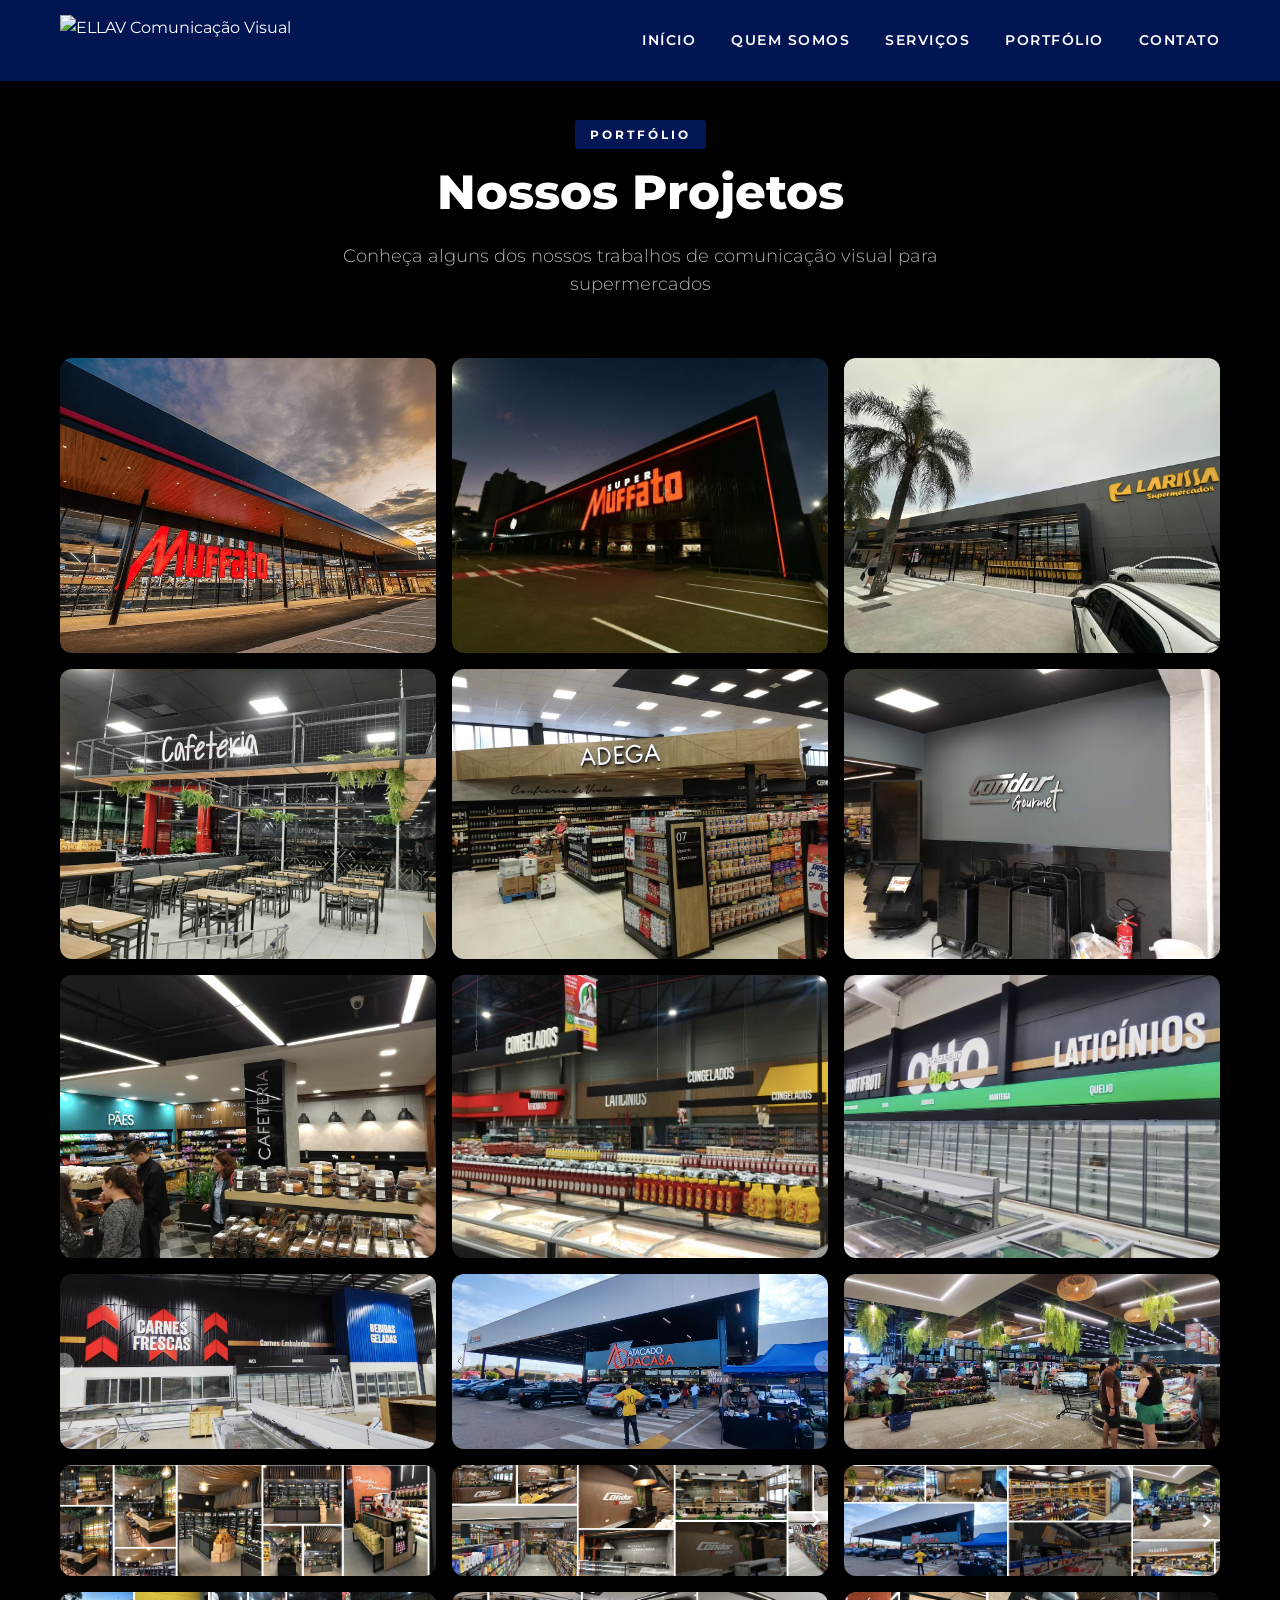
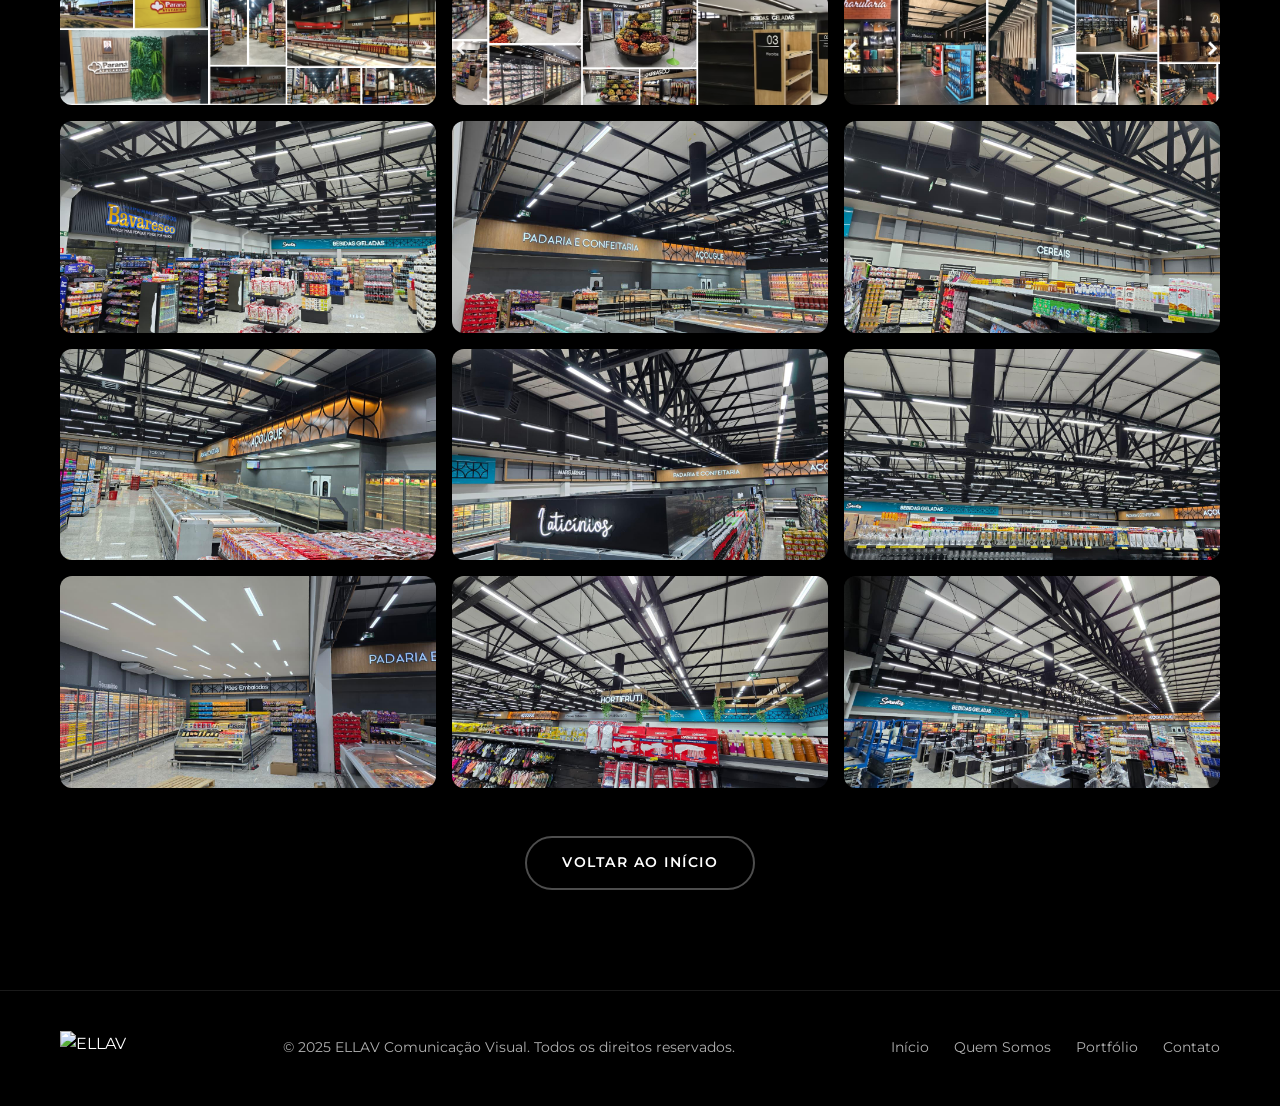
==== commit cafd6bdf: "Atualiza domínio para https://ellav.ind.br Co-Authored-By: Claude Opus 4.6 <noreply@anthropic.com>" ====
--- a/projetos.html
+++ b/projetos.html
@@ -5,12 +5,12 @@
   <meta name="viewport" content="width=device-width, initial-scale=1.0">
   <meta name="description" content="Projetos de comunicação visual da ELLAV para supermercados — confira nosso portfólio completo.">
   <meta name="robots" content="index, follow">
-  <link rel="canonical" href="https://matheuseduardo04-dotcom.github.io/ellav/projetos.html">
+  <link rel="canonical" href="https://ellav.ind.br/projetos.html">
   <meta property="og:type" content="website">
   <meta property="og:title" content="Projetos | ELLAV Comunicação Visual">
   <meta property="og:description" content="Confira nosso portfólio completo de comunicação visual para supermercados.">
   <meta property="og:image" content="https://static.wixstatic.com/media/fa3eb5_f84338ed26c94700b06e8f34a6003e89~mv2.png/v1/fill/w_516,h_166,al_c,q_85,usm_0.66_1.00_0.01,enc_avif,quality_auto/Logo%20Ellav%202024%20BRANCA.png">
-  <meta property="og:url" content="https://matheuseduardo04-dotcom.github.io/ellav/projetos.html">
+  <meta property="og:url" content="https://ellav.ind.br/projetos.html">
   <meta name="twitter:card" content="summary_large_image">
   <title>Projetos | ELLAV Comunicação Visual</title>
 
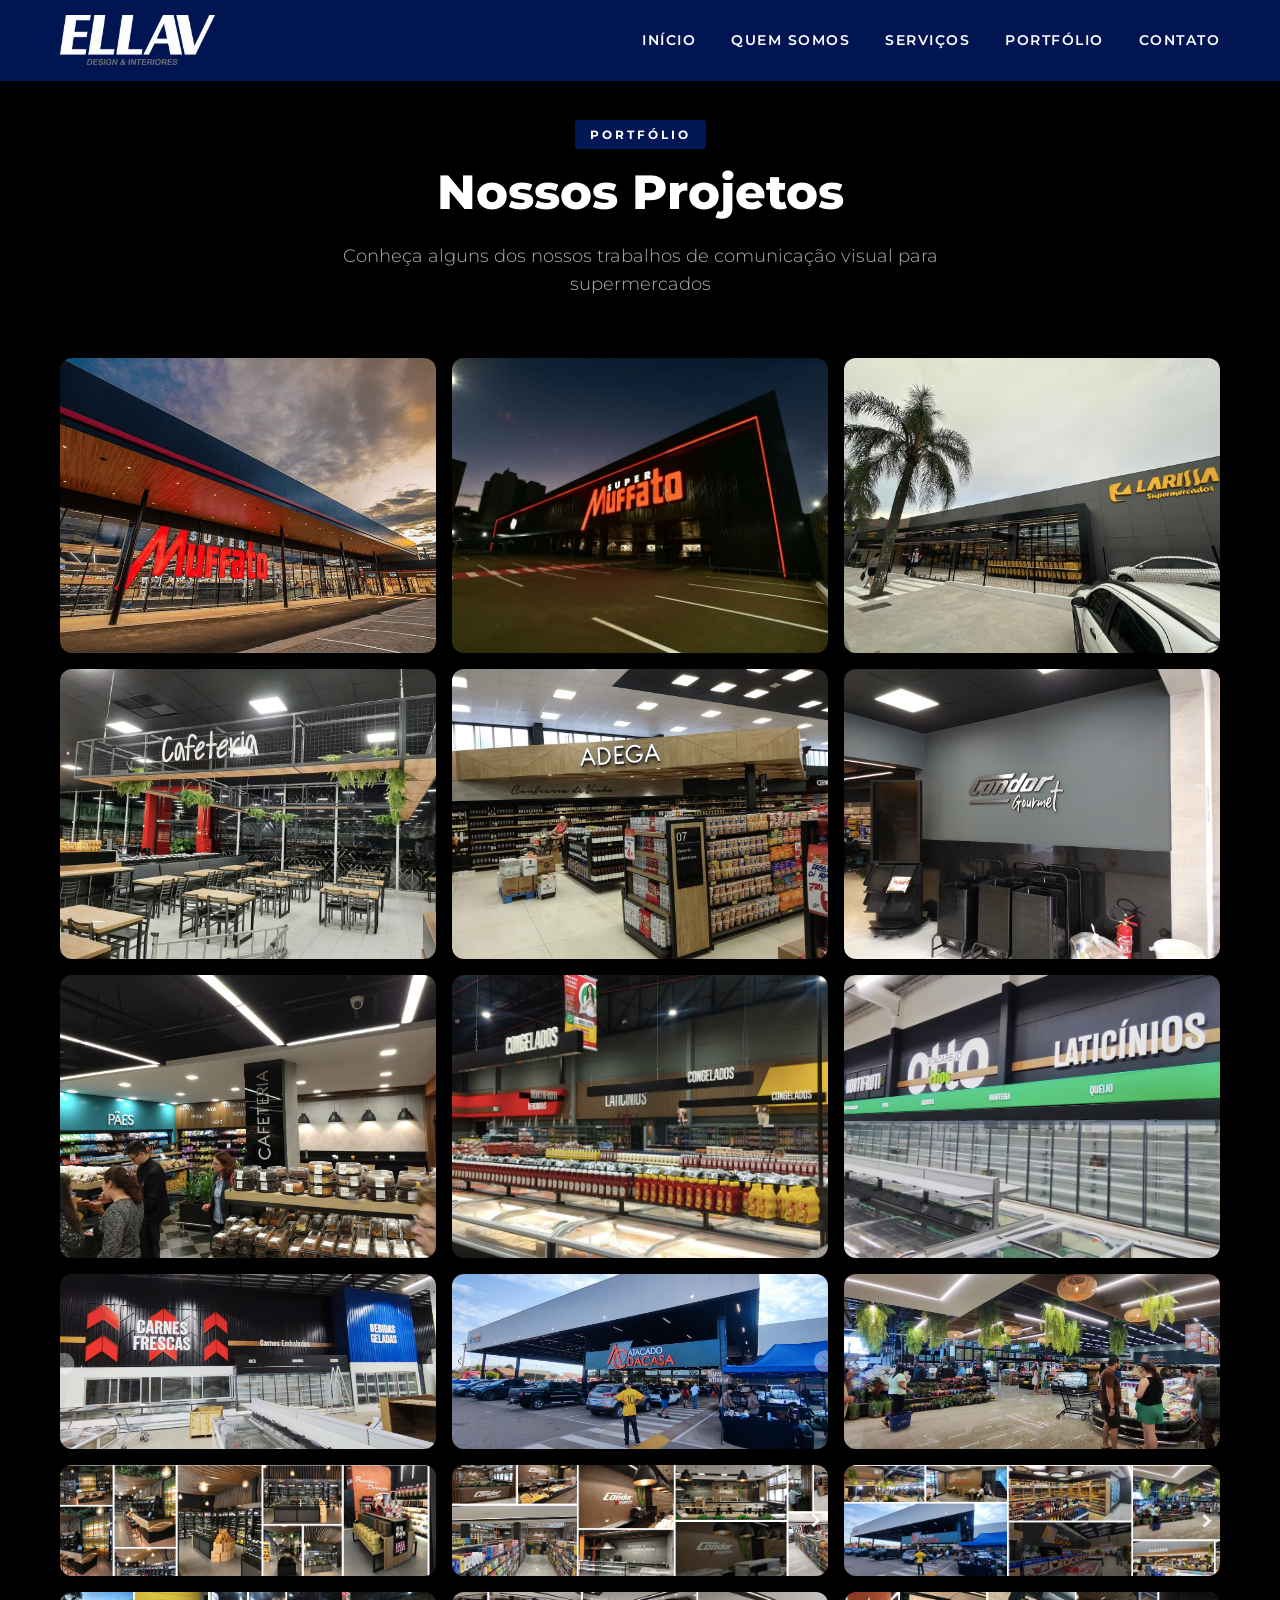
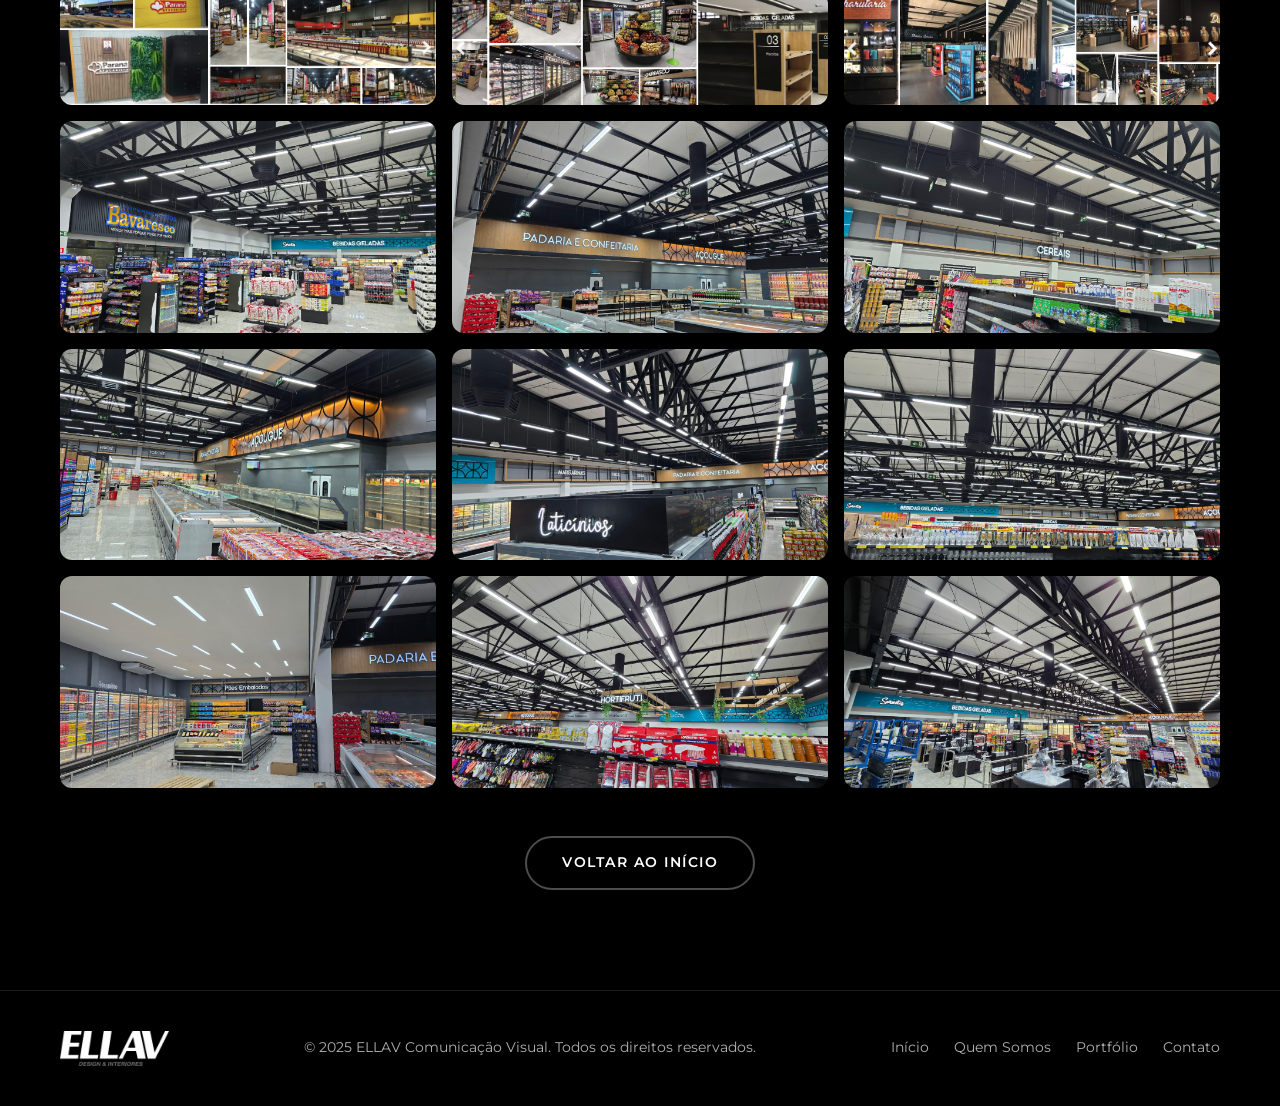
==== commit e4c6d564: "Baixa todos os assets externos para hospedagem local Logos de clientes, vídeo e logo ELLAV agora são" ====
--- a/projetos.html
+++ b/projetos.html
@@ -9,7 +9,7 @@
   <meta property="og:type" content="website">
   <meta property="og:title" content="Projetos | ELLAV Comunicação Visual">
   <meta property="og:description" content="Confira nosso portfólio completo de comunicação visual para supermercados.">
-  <meta property="og:image" content="https://static.wixstatic.com/media/fa3eb5_f84338ed26c94700b06e8f34a6003e89~mv2.png/v1/fill/w_516,h_166,al_c,q_85,usm_0.66_1.00_0.01,enc_avif,quality_auto/Logo%20Ellav%202024%20BRANCA.png">
+  <meta property="og:image" content="assets/logo-ellav-branca.png">
   <meta property="og:url" content="https://ellav.ind.br/projetos.html">
   <meta name="twitter:card" content="summary_large_image">
   <title>Projetos | ELLAV Comunicação Visual</title>
@@ -27,7 +27,7 @@
   <header class="header" id="header" style="background: rgba(3, 22, 85, 0.98);">
     <div class="header-content">
       <a href="index.html" class="logo">
-        <img src="https://static.wixstatic.com/media/fa3eb5_f84338ed26c94700b06e8f34a6003e89~mv2.png/v1/fill/w_516,h_166,al_c,q_85,usm_0.66_1.00_0.01,enc_avif,quality_auto/Logo%20Ellav%202024%20BRANCA.png" alt="ELLAV Comunicação Visual" loading="eager">
+        <img src="assets/logo-ellav-branca.png" alt="ELLAV Comunicação Visual" loading="eager">
       </a>
 
       <nav aria-label="Navegação principal">
@@ -153,7 +153,7 @@
     <div class="container">
       <div class="footer-content">
         <div class="footer-logo">
-          <img src="https://static.wixstatic.com/media/fa3eb5_f84338ed26c94700b06e8f34a6003e89~mv2.png/v1/fill/w_516,h_166,al_c,q_85,usm_0.66_1.00_0.01,enc_avif,quality_auto/Logo%20Ellav%202024%20BRANCA.png" alt="ELLAV">
+          <img src="assets/logo-ellav-branca.png" alt="ELLAV">
         </div>
         <p class="footer-copy">&copy; 2025 ELLAV Comunicação Visual. Todos os direitos reservados.</p>
         <div class="footer-links">
